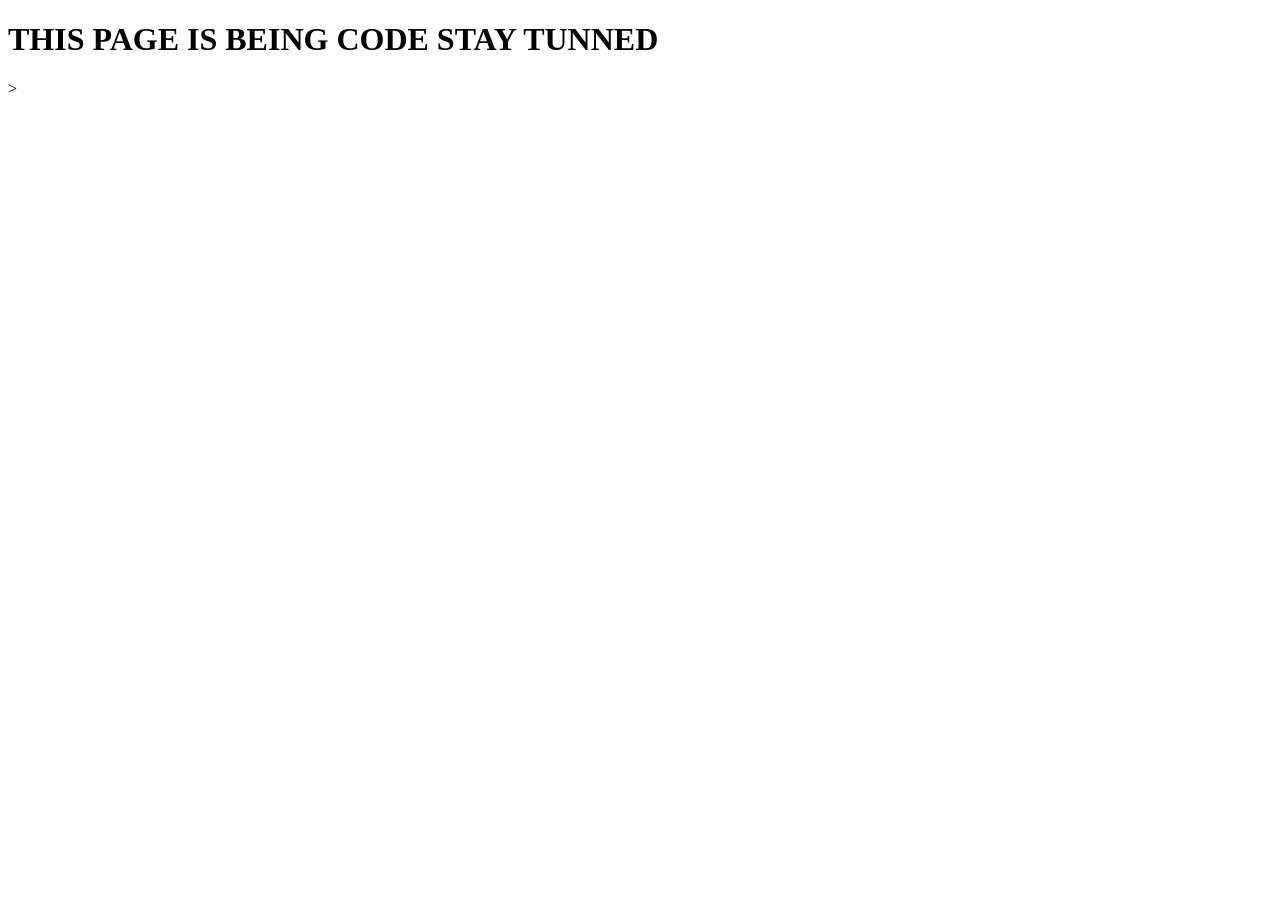
==== projects.html @ 15f720a5 "DAY 2" ====
<!DOCTYPE html>
<html lang="en">
<head>
    <meta charset="UTF-8">
    <meta name="author" content="B127 Aka rawenergon">
    <meta name="description" content="Projects that are vive coded by me.">
    <meta name="viewport" content="width=device-width, initial-scale=1.0">
    <title>Projects</title>

</head>
<body>
    <h1> THIS PAGE IS BEING CODE STAY TUNNED</h1>
</body>
</html>>
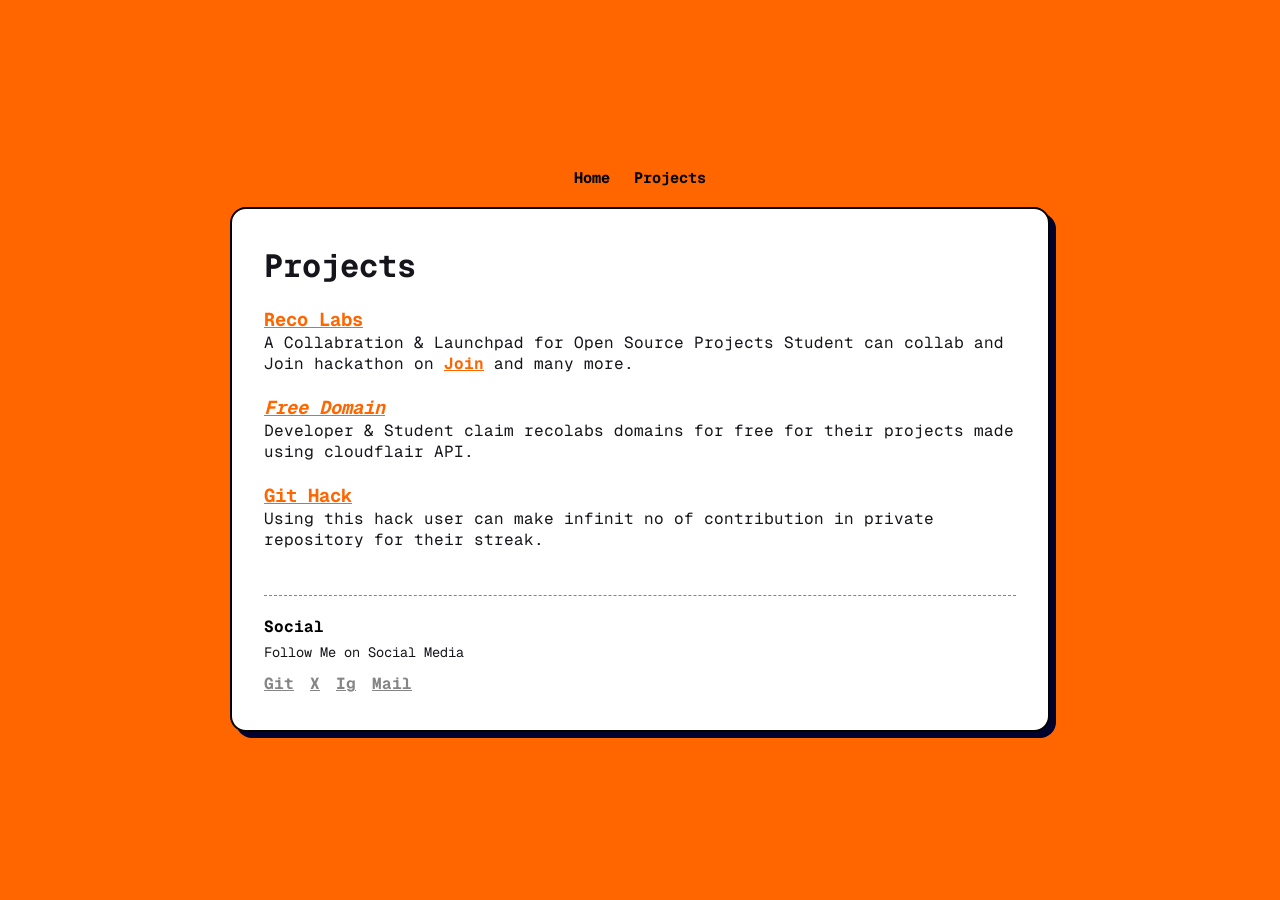
==== commit b5e29986: "Day 3 Done" ====
--- a/projects.html
+++ b/projects.html
@@ -2,13 +2,61 @@
 <html lang="en">
 <head>
     <meta charset="UTF-8">
-    <meta name="author" content="B127 Aka rawenergon">
-    <meta name="description" content="Projects that are vive coded by me.">
     <meta name="viewport" content="width=device-width, initial-scale=1.0">
-    <title>Projects</title>
+    <meta name="description" content="Previously I'm Vibe coder but now i panned to learn all my self.">
+    <meta name="author" content="B127 AKA rawenergon">
+
+
+
+    <meta property="og:type" content="website">
+    <meta property="og:url" content="https://labs.recolabs.in.">
+    <meta property="og:title" content="Adi — Builder & Student">
+    <meta property="og:description" content="16-year-old student from DBRA SOSE building CV VERSE.">
+    <meta property="og:image" content="https://recolabs.in/twitter-image.png">
+
+    <link rel="icon" type="image/png" href="/src/image.png">
+
+
+
+
+    <title>Adi</title>
+
+    <link rel="preconnect" href="https://fonts.googleapis.com">
+    <link rel="preconnect" href="https://fonts.gstatic.com" crossorigin>
+    <link href="https://fonts.googleapis.com/css2?family=Geist+Mono:wght@400;700&family=Instrument+Serif:ital@0;1&display=swap" rel="stylesheet">
+    <link href="/style.css" rel="stylesheet">
+      <script src="social.js" defer></script>
 
 </head>
 <body>
-    <h1> THIS PAGE IS BEING CODE STAY TUNNED</h1>
+
+
+
+    <nav class="navbar">
+    <a href="/">Home</a>
+    <a href="/projects.html">Projects</a>
+    </nav>
+
+
+
+
+
+
+
+
+    <div class="projectbox">
+        <h1>Projects</h1>
+        <br>
+        <h3><a href="https://recolabs.in">Reco Labs</a></h3>
+        <p>A Collabration & Launchpad for Open Source Projects Student can collab and Join hackathon on <a href="https://recolabs.in/hackathon">Join</a> and many more.</p>
+        <br>
+        <h3><a href="https://claim.recolabs.in"><i>Free Domain</i></a></h3>
+        <p>Developer & Student claim recolabs domains for free for their projects made using cloudflair API.</p>
+        <br>
+        <h3><a href="https://github.com/rawenergon/githack">Git Hack</a></h3>
+        <p>Using this hack user can make infinit no of contribution in private repository for their streak.</p>
+        <br>
+      <social-links></social-links>
+    </div>
 </body>
-</html>>+</html>
--- a/style.css
+++ b/style.css
@@ -0,0 +1,134 @@
+* {
+  box-sizing: border-box;
+  margin: 0;
+  padding: 0;
+}
+
+body {
+  background-color: #FF6600;
+  min-height: 100vh;
+  display: flex;
+  flex-direction: column; /* Stacks navbar on top of your card */
+  justify-content: center;
+  align-items: center;
+  padding: 20px;
+  font-family: 'Geist Mono', monospace;
+}
+
+
+.pfp {
+  position: absolute;
+  top: 24px;
+  left: 24px;
+  width: 60px;
+  height: auto;
+  filter: 
+    drop-shadow(2px 0 0 #000000) 
+    drop-shadow(-2px 0 0 #000000) 
+    drop-shadow(0 2px 0 #000000) 
+    drop-shadow(0 -2px 0 #000000);
+}
+
+.about {
+  background-color: #ffffff;
+  color: #15151b;
+  max-width: 820px;
+  width: 100%;
+  padding: 36px 32px;
+  border-radius: 16px;
+  border: 2px solid #000000;
+  box-shadow: 6px 6px 0px #01012d;
+}
+
+.about h1 {
+  font-family: "Instrument Serif", serif;
+  font-weight: 400;
+  font-size: 2.5rem;
+  color: #000000;
+  margin-bottom: 12px;
+}
+
+.about h2 {
+  font-size: 1rem;
+  margin-bottom: 10px;
+  color: #000000;
+}
+
+.about p {
+  font-size: 0.9rem;
+  line-height: 1.6;
+}
+
+.about a {
+  color: #FF6600;
+  font-weight: 700;
+}
+
+.social {
+  margin-top: 24px;
+  padding-top: 20px;
+  border-top: 1px dashed #858586; /* Subtle divider inside the card */
+}
+
+.social h3 {
+  font-size: 1rem;
+  color: #000000;
+  margin-bottom: 6px;
+}
+
+.social p {
+  font-size: 0.85rem;
+  margin-bottom: 12px;
+}
+
+.social-links {
+  display: flex;
+  gap: 16px;
+}
+
+
+
+
+.social .social-links a {
+  color: #858586;
+  font-weight: 700;
+  text-decoration: underline;
+}
+
+/* This is for Project Section CSS */
+
+.projectbox {
+  background-color: #ffffff;
+  color: #15151b;
+  max-width: 820px;
+  width: 100%;
+  padding: 36px 32px;
+  border-radius: 16px;
+  border: 2px solid #000000;
+  box-shadow: 6px 6px 0px #01012d;
+  
+}
+
+.projectbox a {
+  color: #FF6600;
+  font-weight: 700;
+  text-decoration: underline;
+}
+
+.navbar {
+  display: flex;
+  justify-content: center;
+  gap: 24px;
+  margin-bottom: 20px;
+}
+
+.navbar a {
+  color: #000000;
+  font-weight: 700;
+  font-size: 0.95rem;
+  text-decoration: none;
+}
+
+.navbar a:hover {
+  text-decoration: underline;
+}
